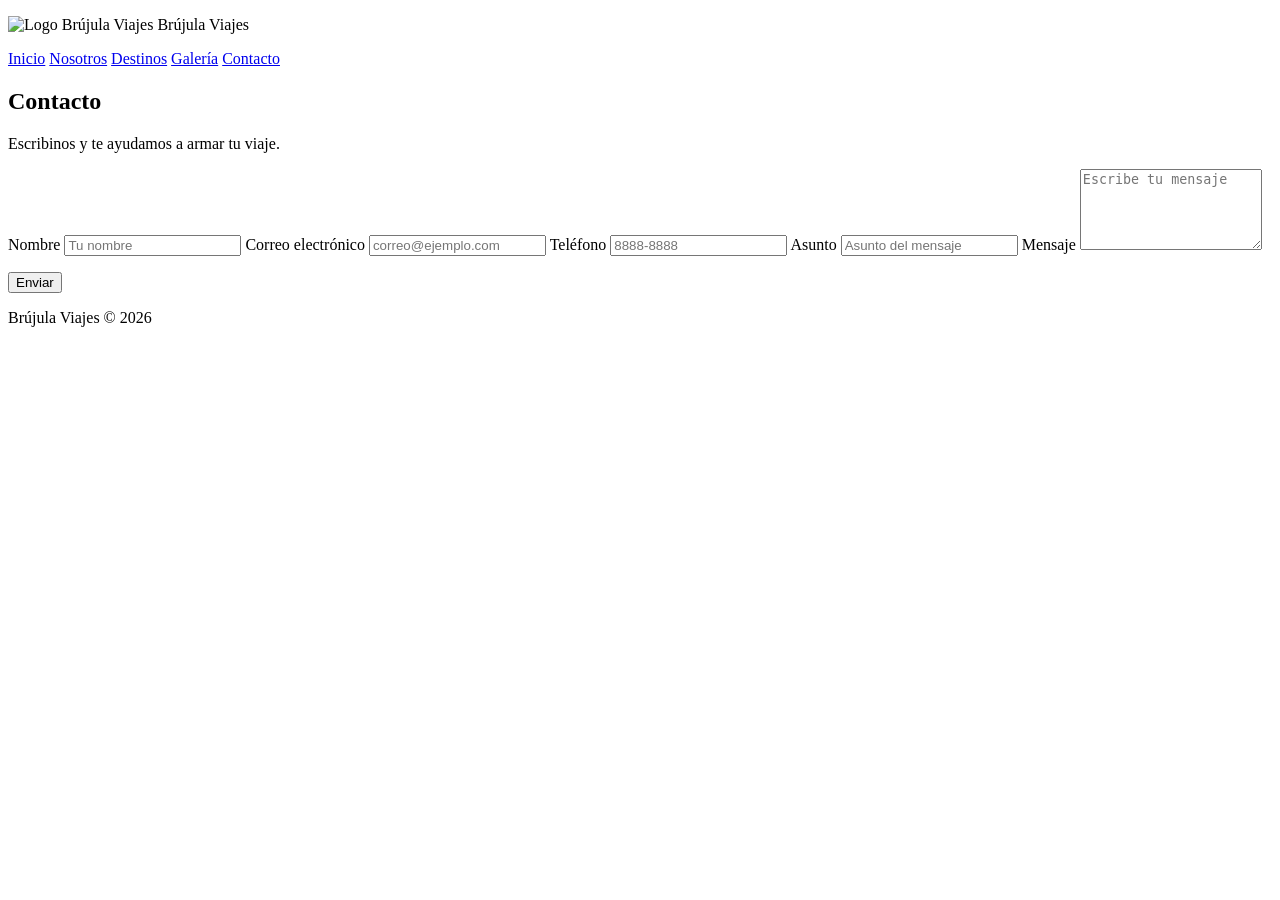
==== contacto.html @ 391d2120 "Add files via upload" ====
<!DOCTYPE html>
<html lang="es">
<head>
  <meta charset="UTF-8">
  <meta name="viewport" content="width=device-width, initial-scale=1.0">
  <title>Brújula Viajes | Contacto</title>
  <link rel="stylesheet" href="css/estilos.css">
</head>
<body>

  <header>
    <div class="contenedor barra">
      <p class="logo"><img src="img/logo.png" alt="Logo Brújula Viajes" class="logo-icono"> Brújula Viajes</p>
      <nav>
        <a href="index.html">Inicio</a>
        <a href="nosotros.html">Nosotros</a>
        <a href="productos.html">Destinos</a>
        <a href="galeria.html">Galería</a>
        <a href="contacto.html">Contacto</a>
      </nav>
    </div>
  </header>

  <section class="contenedor seccion">
    <h1>Contacto</h1>
    <p>Escribinos y te ayudamos a armar tu viaje.</p>

    <form id="formularioContacto" class="formulario" novalidate>
      <label for="nombre">Nombre</label>
      <input type="text" id="nombre" name="nombre" placeholder="Tu nombre">

      <label for="correo">Correo electrónico</label>
      <input type="email" id="correo" name="correo" placeholder="correo@ejemplo.com">

      <label for="telefono">Teléfono</label>
      <input type="tel" id="telefono" name="telefono" placeholder="8888-8888">

      <label for="asunto">Asunto</label>
      <input type="text" id="asunto" name="asunto" placeholder="Asunto del mensaje">

      <label for="mensaje">Mensaje</label>
      <textarea id="mensaje" name="mensaje" rows="5" placeholder="Escribe tu mensaje"></textarea>

      <p id="mensajeFormulario" class="mensaje-formulario"></p>

      <button type="submit" class="boton">Enviar</button>
    </form>
  </section>

  <footer>
    <p>Brújula Viajes &copy; 2026</p>
  </footer>

  <script src="js/funciones.js"></script>
</body>
</html>
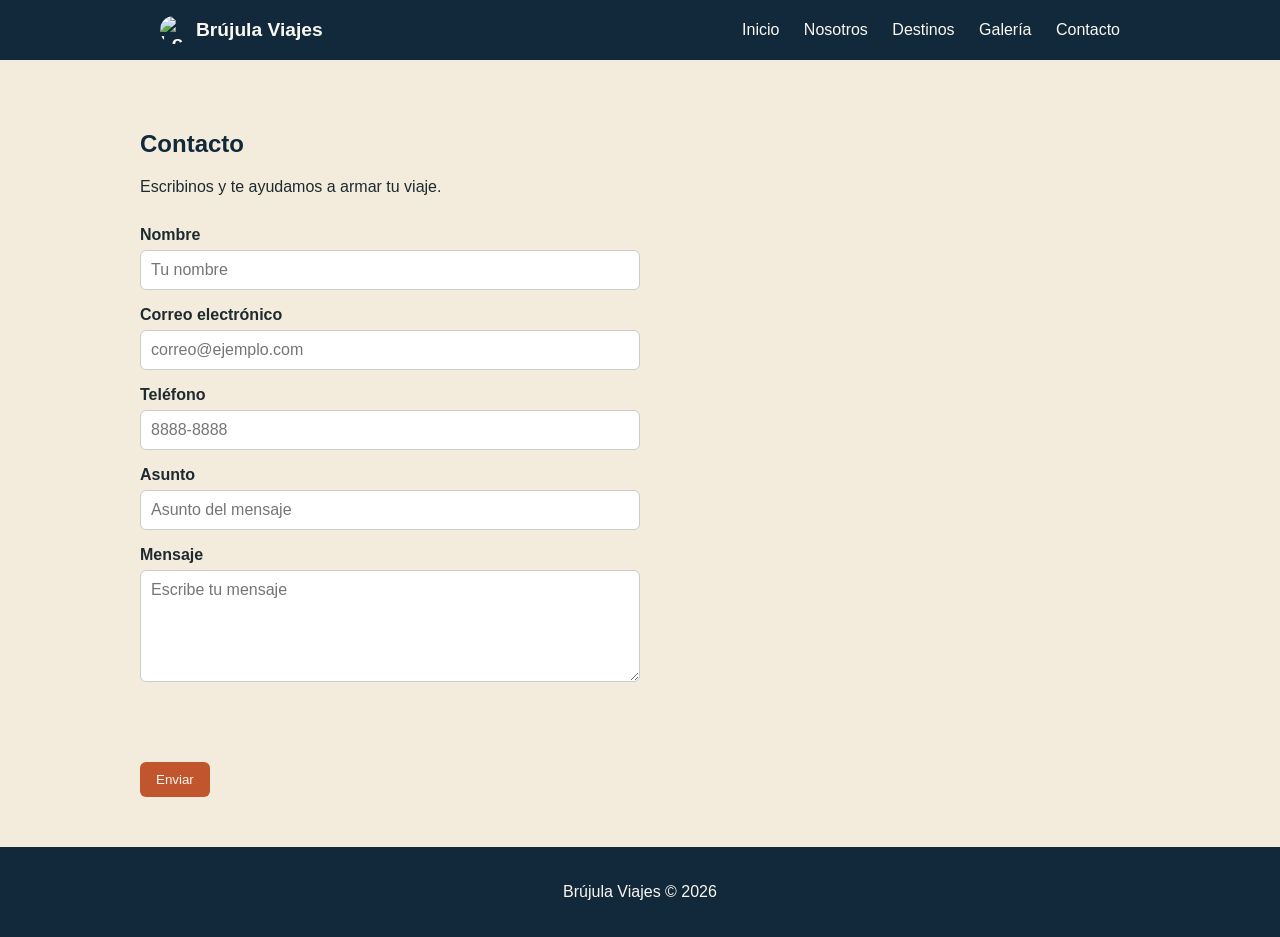
==== commit 9b34c9db: "Update contacto.html" ====
--- a/contacto.html
+++ b/contacto.html
@@ -4,7 +4,7 @@
   <meta charset="UTF-8">
   <meta name="viewport" content="width=device-width, initial-scale=1.0">
   <title>Brújula Viajes | Contacto</title>
-  <link rel="stylesheet" href="css/estilos.css">
+  <link rel="stylesheet" href="estilos.css">
 </head>
 <body>
 
@@ -53,4 +53,4 @@
 
   <script src="js/funciones.js"></script>
 </body>
-</html>+</html>
--- a/estilos.css
+++ b/estilos.css
@@ -0,0 +1,228 @@
+* {
+  box-sizing: border-box;
+}
+
+body {
+  margin: 0;
+  font-family: Arial, sans-serif;
+  color: #1E2A2F;
+  background-color: #F3ECDD;
+}
+
+.contenedor {
+  max-width: 1000px;
+  margin: 0 auto;
+  padding: 0 20px;
+}
+
+header {
+  background-color: #12293B;
+}
+
+.barra {
+  display: flex;
+  justify-content: space-between;
+  align-items: center;
+  padding: 16px 20px;
+  flex-wrap: wrap;
+  gap: 10px;
+}
+
+.logo {
+  color: #FBF8F1;
+  font-size: 1.2rem;
+  font-weight: bold;
+  display: flex;
+  align-items: center;
+  gap: 8px;
+  margin: 0;
+}
+
+.logo-icono {
+  flex-shrink: 0;
+  width: 28px;
+  height: 28px;
+  border-radius: 50%;
+  object-fit: cover;
+}
+
+nav a {
+  color: #FBF8F1;
+  text-decoration: none;
+  margin-left: 20px;
+}
+
+.hero {
+  background-color: #1C3E56;
+  color: #FBF8F1;
+  padding: 50px 0;
+  text-align: center;
+}
+
+.hero h1 {
+  margin-bottom: 10px;
+}
+
+.seccion {
+  padding: 50px 0;
+}
+
+.seccion h1,
+.seccion h2 {
+  color: #12293B;
+}
+
+.seccion h2 {
+  margin-top: 30px;
+}
+
+.tarjetas {
+  display: grid;
+  grid-template-columns: repeat(auto-fit, minmax(220px, 1fr));
+  gap: 20px;
+  margin-top: 24px;
+}
+
+.tarjeta {
+  background-color: #fff;
+  border-radius: 6px;
+  padding: 20px;
+  box-shadow: 0 4px 10px rgba(0, 0, 0, 0.1);
+}
+
+.tarjeta h3 {
+  margin-top: 0;
+  color: #12293B;
+}
+
+.precio {
+  font-weight: bold;
+  color: #12293B;
+}
+
+.boton {
+  background-color: #C1552E;
+  color: #FBF8F1;
+  border: none;
+  padding: 10px 16px;
+  border-radius: 6px;
+  cursor: pointer;
+}
+
+.boton:hover {
+  background-color: #D97A52;
+}
+
+.imagen-nosotros {
+  margin: 20px 0;
+}
+
+.imagen-ancha {
+  width: 100%;
+  max-width: 500px;
+  border-radius: 6px;
+  display: block;
+}
+
+.imagen-nosotros figcaption {
+  margin-top: 8px;
+  font-size: 0.9rem;
+  color: #1E2A2F;
+}
+
+.galeria-grid {
+  display: grid;
+  grid-template-columns: repeat(auto-fit, minmax(260px, 1fr));
+  gap: 18px;
+  margin-top: 20px;
+}
+
+.galeria-item {
+  margin: 0;
+}
+
+.galeria-grid img {
+  width: 100%;
+  height: 220px;
+  object-fit: cover;
+  border-radius: 6px;
+  display: block;
+  background-color: #E5DAC0;
+}
+
+.galeria-item figcaption {
+  margin-top: 8px;
+  font-size: 0.9rem;
+  color: #1E2A2F;
+}
+
+.formulario {
+  display: flex;
+  flex-direction: column;
+  gap: 6px;
+  max-width: 500px;
+  margin-top: 20px;
+}
+
+.formulario label {
+  font-weight: bold;
+  margin-top: 10px;
+}
+
+.formulario input,
+.formulario textarea {
+  padding: 10px;
+  border: 1px solid #ccc;
+  border-radius: 6px;
+  font-family: inherit;
+  font-size: 1rem;
+}
+
+.formulario .boton {
+  margin-top: 16px;
+  align-self: flex-start;
+}
+
+.controles {
+  display: flex;
+  gap: 10px;
+  flex-wrap: wrap;
+  margin: 20px 0;
+}
+
+.controles input,
+.controles select {
+  padding: 10px;
+  border: 1px solid #ccc;
+  border-radius: 6px;
+  font-family: inherit;
+  font-size: 1rem;
+}
+
+.controles input {
+  flex: 1;
+  min-width: 200px;
+}
+
+.mensaje-vacio {
+  color: #556169;
+  margin-top: 20px;
+}
+
+.mensaje-formulario {
+  font-weight: bold;
+  min-height: 20px;
+}
+
+footer {
+  background-color: #12293B;
+  color: #FBF8F1;
+  text-align: center;
+  padding: 20px;
+}
+
+@media (max-width: 600px) {
+  .barra {
+    flex-direction: column;
+  }
+}
